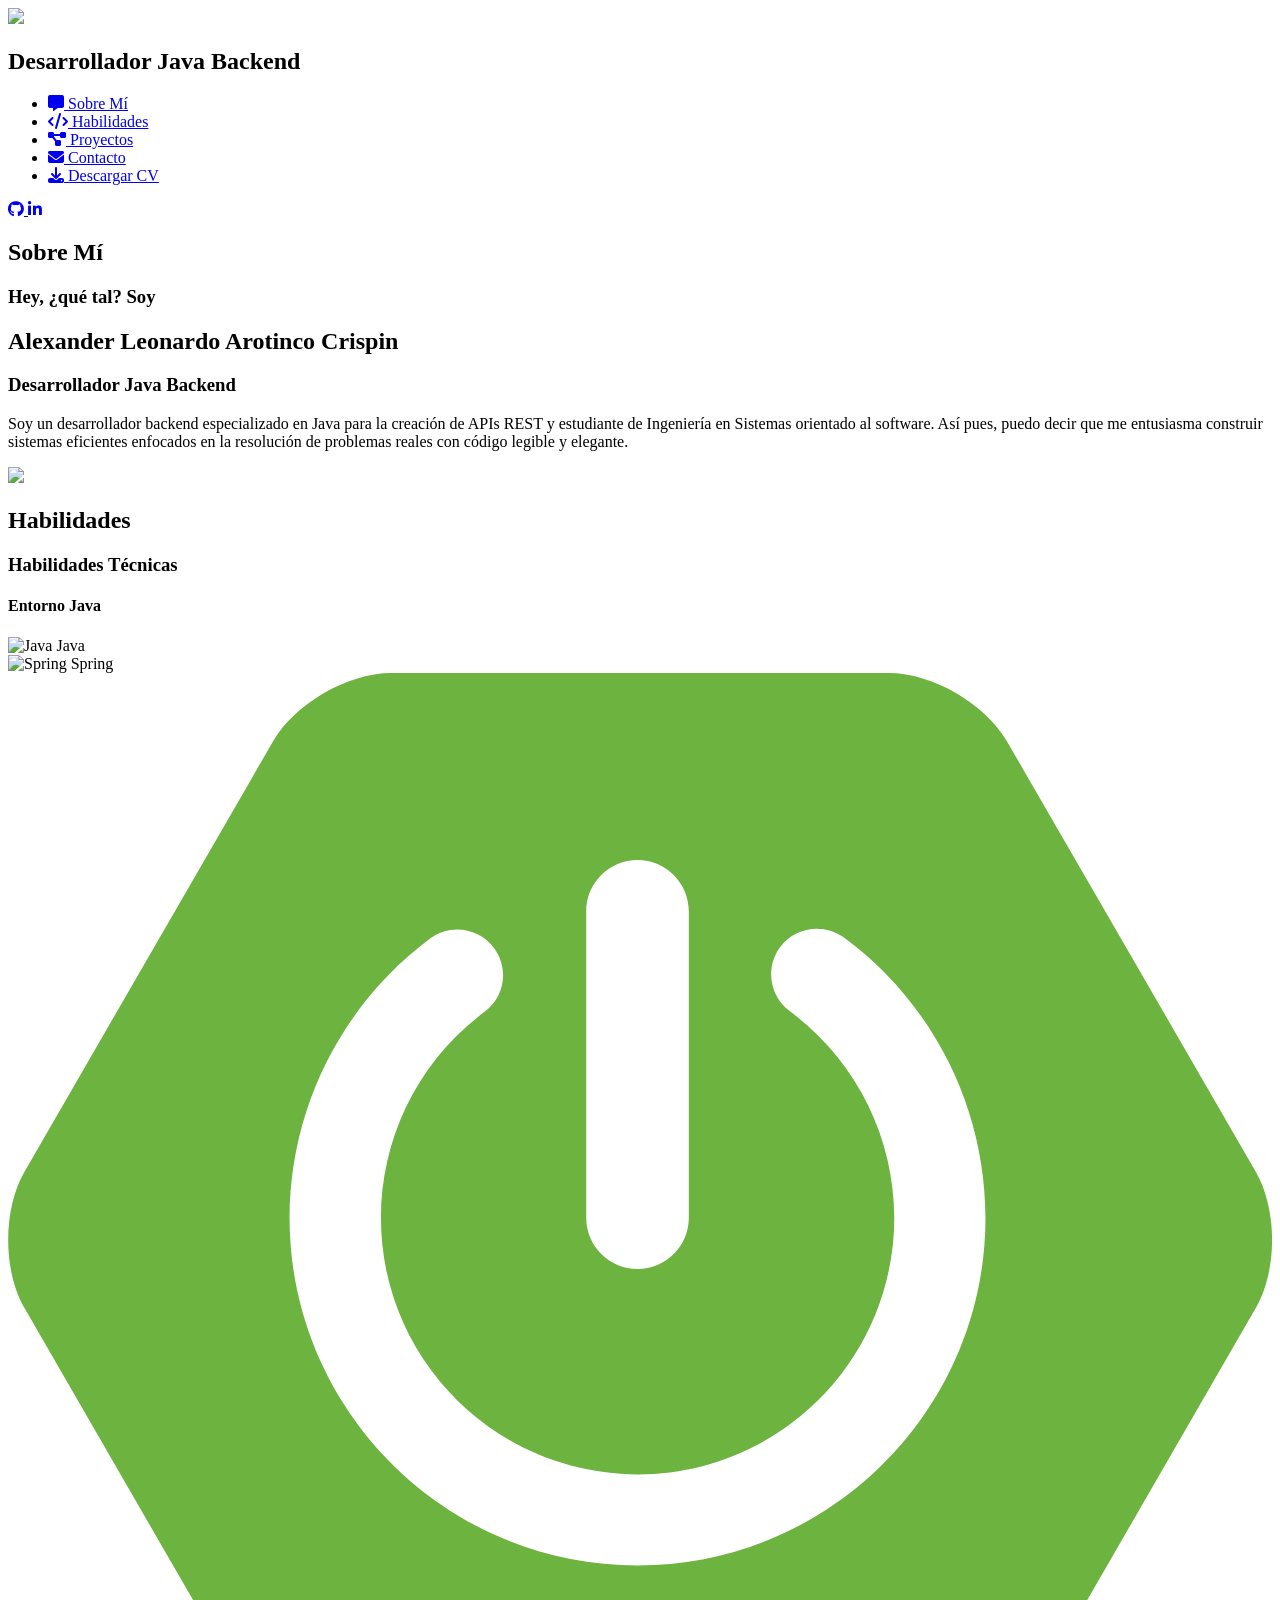
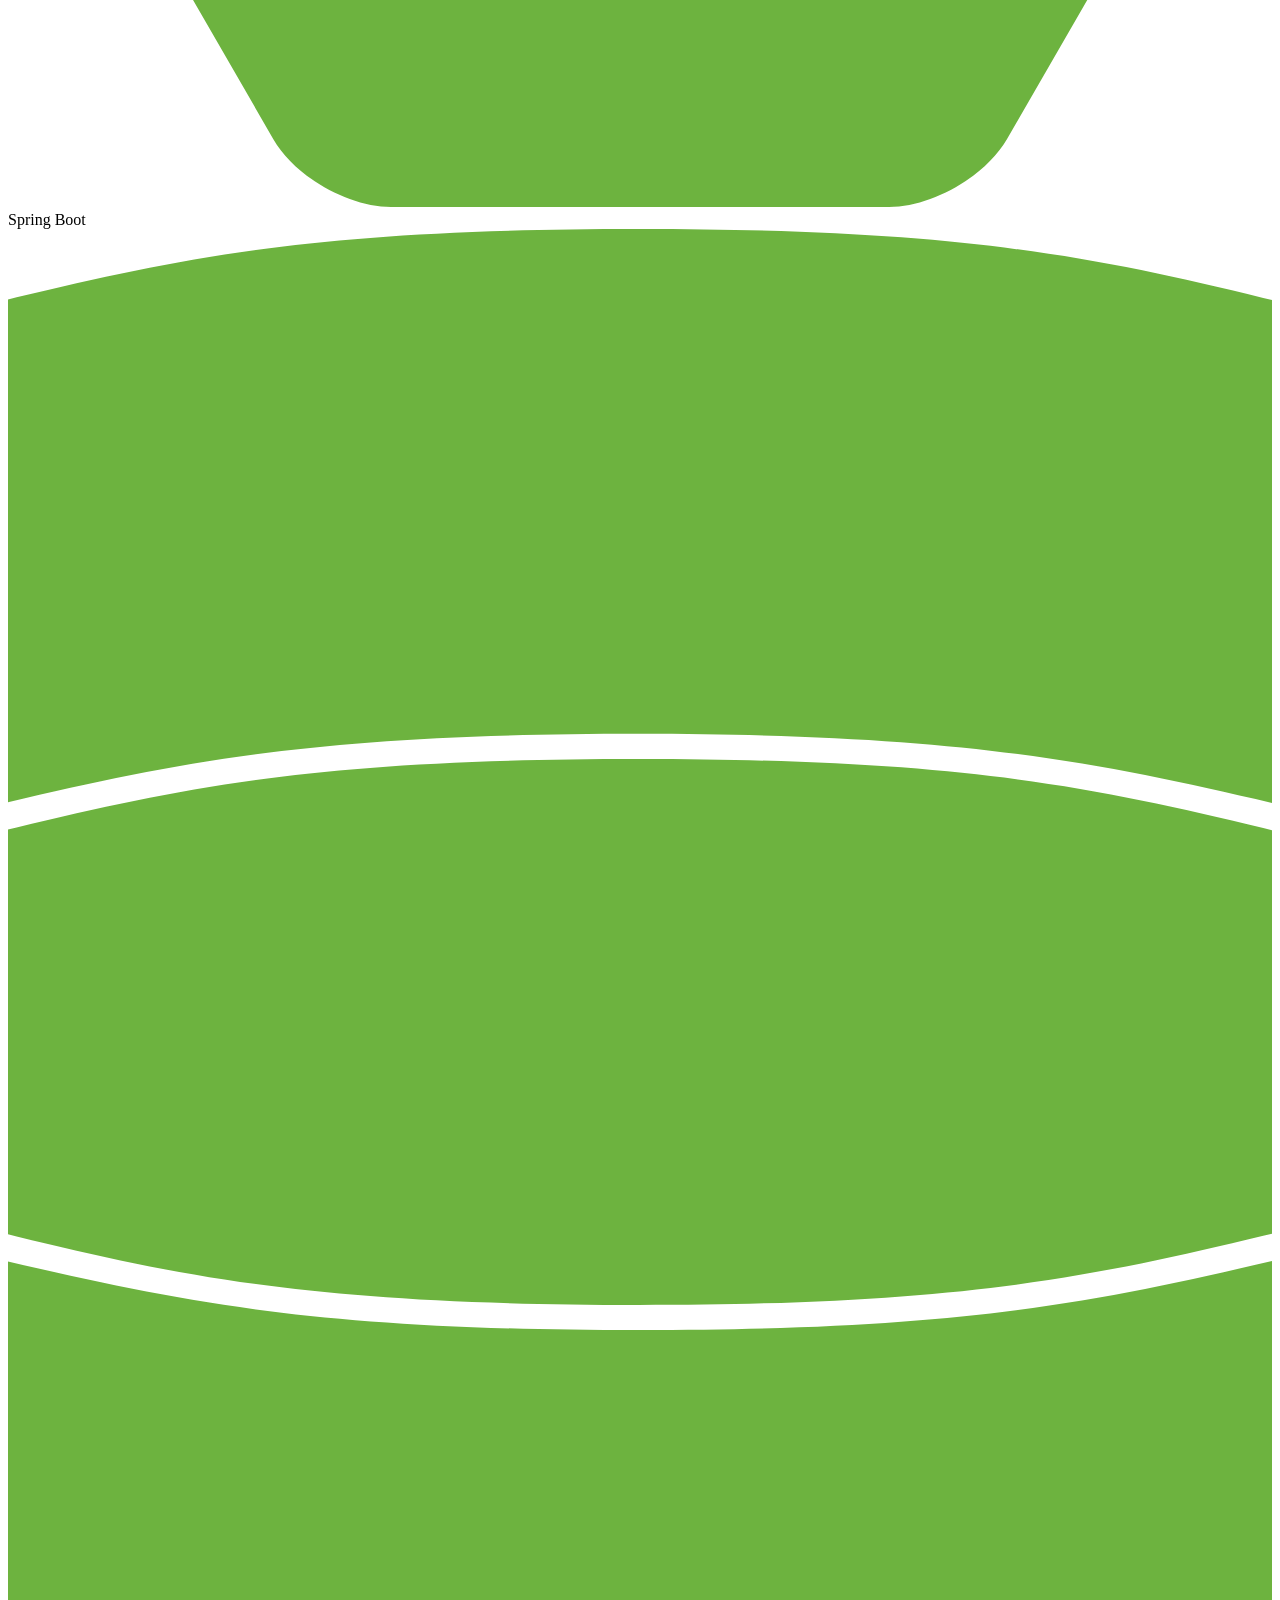
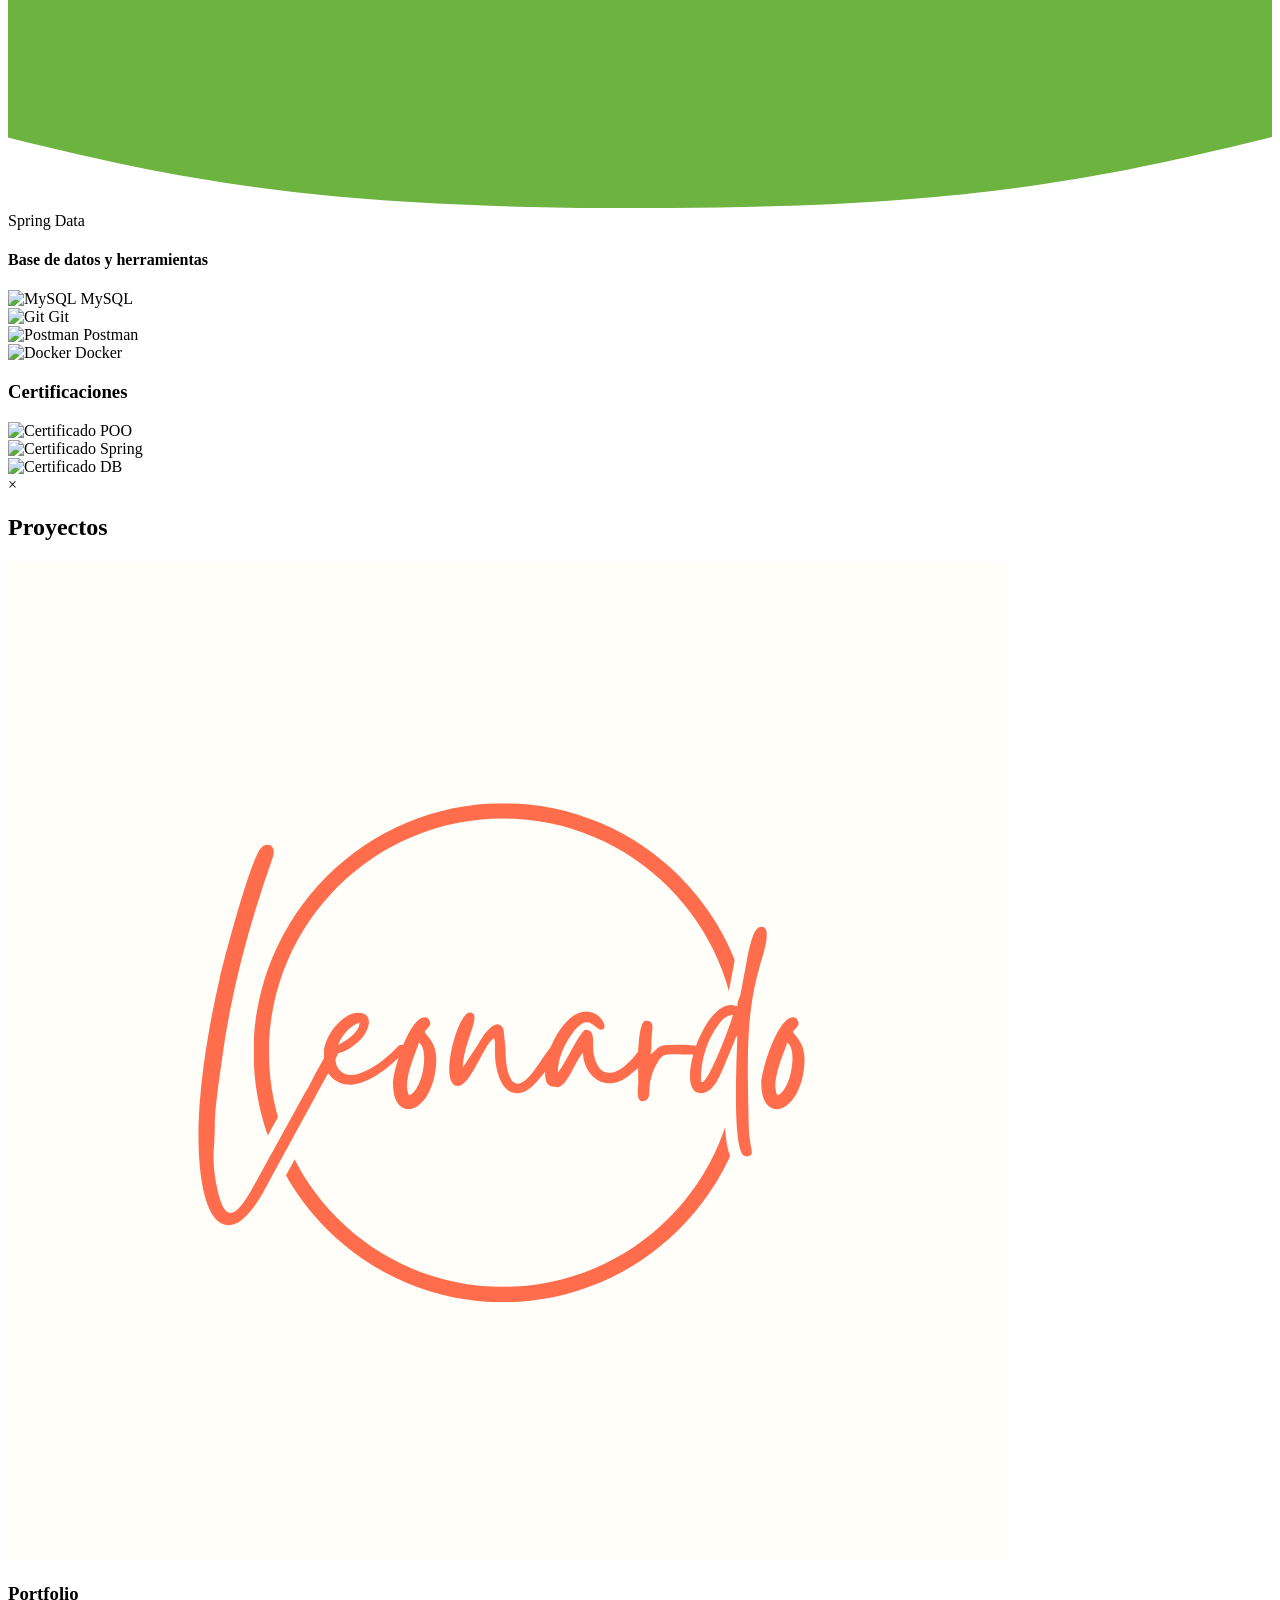
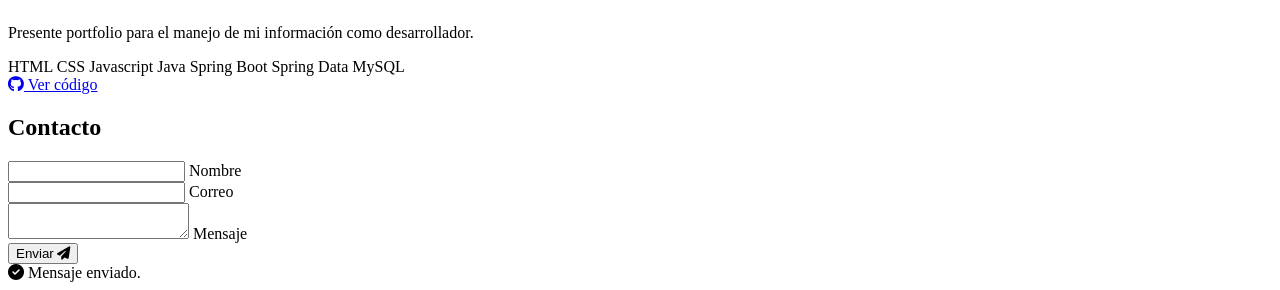
==== portfolio/src/main/resources/static/index.html @ 31a329c2 "Cambio de directorio" ====
<!DOCTYPE html>
<html lang="es">

<head>
    <meta charset="UTF-8">
    <meta name="viewport" content="width=device-width, initial-scale=1.0">
    <title>Portfolio - Arotinco Alexander</title>
    <link rel="stylesheet" href="/css/about.css">
    <link rel="stylesheet" href="/css/nav.css">
    <link rel="stylesheet" href="/css/contact.css">
    <link rel="stylesheet" href="/css/main-content.css">
    <link rel="stylesheet" href="/css/modal.css">
    <link rel="stylesheet" href="/css/projects.css">
    <link rel="stylesheet" href="/css/responsive.css">
    <link rel="stylesheet" href="/css/variables.css">
    <link rel="stylesheet" href="/css/skills.css">
    <link rel="stylesheet" href="https://cdnjs.cloudflare.com/ajax/libs/font-awesome/6.0.0-beta3/css/all.min.css">
    <link rel="stylesheet" href="https://cdnjs.cloudflare.com/ajax/libs/font-awesome/6.4.0/css/all.min.css">
</head>

<body>
    <nav class="sidebar">
        <div class="profile">
            <img src="/images/logo.png" draggable="false">
            <h2>Desarrollador Java Backend</h2>
        </div>

        <ul class="nav-links">
            <li><a href="#sobre-mi"><i class="fas fa-message"></i> Sobre Mí</a></li>
            <li><a href="#habilidades"><i class="fas fa-code"></i> Habilidades</a></li>
            <li><a href="#proyectos"><i class="fas fa-project-diagram"></i> Proyectos</a></li>
            <li><a href="#contacto"><i class="fas fa-envelope"></i> Contacto</a></li>
            <li>
                <a href="/AlexanderArotinco_CV.pdf" download class="download-btn">
                    <i class="fas fa-download"></i> Descargar CV
                </a>
            </li>
        </ul>

        <div class="social-links">
            <a href="https://github.com/leonardoac12" target="_blank" class="social-btn">
                <i class="fab fa-github"></i>
            </a>
            <a href="https://www.linkedin.com/in/alexanderarotinco" target="_blank" class="social-btn">
                <i class="fab fa-linkedin-in"></i>
            </a>
        </div>
    </nav>

    <main class="content">
        <section id="sobre-mi" class="section">
            <h2>Sobre Mí</h2>
            <div class="about-container">
                <div class="about-text">
                    <h3 class="greeting">Hey, ¿qué tal? Soy</h3>
                    <h1 class="name">Alexander Leonardo Arotinco Crispin</h1>
                    <h3 class="title">Desarrollador Java Backend</h3>
                    <p class="description">
                        Soy un desarrollador backend especializado en Java para la creación de APIs REST y estudiante de
                        Ingeniería en Sistemas orientado al software.
                        Así pues, puedo decir que me entusiasma construir sistemas eficientes enfocados en la resolución
                        de problemas reales con código legible y elegante.
                    </p>
                </div>
                <div class="about-photo">
                    <img src="/images/profile.png" class="profile-img" draggable="false">
                </div>
            </div>
        </section>

        <section id="habilidades" class="section">
    <h2>Habilidades</h2>
    <!-- Conocimientos Técnicos -->
    <div class="skills-category">
        <h3>Habilidades Técnicas</h3>
        <div class="skills-subcategories">
            <!-- Entorno Java -->
            <div class="skills-subcategory">
                <h4>Entorno Java</h4>
                <div class="skills-grid">
                    <div class="skill-item">
                        <img src="https://cdn.jsdelivr.net/gh/devicons/devicon/icons/java/java-original.svg" alt="Java" draggable="false">
                        <span>Java</span>
                    </div>
                    <div class="skill-item">
                        <img src="https://cdn.jsdelivr.net/gh/devicons/devicon/icons/spring/spring-original.svg"
                            alt="Spring" draggable="false">
                        <span>Spring</span>
                    </div>
                    <div class="skill-item">
                        <img src="images/skills/spring-boot.svg" alt="Spring Boot" draggable="false">
                        <span>Spring Boot</span>
                    </div>
                    <div class="skill-item">
                        <img src="images/skills/spring-data.svg" alt="Spring Data" draggable="false">
                        <span>Spring Data</span>
                    </div>
                </div>
            </div>
            
            <!-- Base de datos y herramientas -->
            <div class="skills-subcategory">
                <h4>Base de datos y herramientas</h4>
                <div class="skills-grid">
                    <div class="skill-item">
                        <img src="https://cdn.jsdelivr.net/gh/devicons/devicon/icons/mysql/mysql-original.svg"
                            alt="MySQL" draggable="false">
                        <span>MySQL</span>
                    </div>
                    <div class="skill-item">
                        <img src="https://cdn.jsdelivr.net/gh/devicons/devicon/icons/git/git-original.svg" alt="Git" draggable="false">
                        <span>Git</span>
                    </div>
                    <div class="skill-item">
                        <img src="https://www.vectorlogo.zone/logos/getpostman/getpostman-icon.svg" alt="Postman" draggable="false">
                        <span>Postman</span>
                    </div>
                    <div class="skill-item">
                        <img src="https://cdn.jsdelivr.net/gh/devicons/devicon/icons/docker/docker-original.svg"
                            alt="Docker" draggable="false">
                        <span>Docker</span>
                    </div>
                </div>
            </div>
        </div>
    </div>

    <div class="skills-category">
        <h3>Certificaciones</h3>
        <div class="certifications-grid">
            <!-- Certificación 1 -->
            <div class="certification-item">
                <img src="/images/certificados/certificado-poo.png" alt="Certificado POO"
                    class="certification-thumbnail" data-full="/images/certificados/certificado-poo-full.png" draggable="false">
            </div>
            <!-- Certificación 2 -->
            <div class="certification-item">
                <img src="/images/certificados/certificado-springboot.png" alt="Certificado Spring"
                    class="certification-thumbnail"
                    data-full="/images/certificados/certificado-springboot-full.png" draggable="false">
            </div>
            <!-- Certificación 3 -->
            <div class="certification-item">
                <img src="/images/certificados/certificado-db.png" alt="Certificado DB"
                    class="certification-thumbnail" data-full="/images/certificados/certificado-db-full.png" draggable="false">
            </div>
        </div>
    </div>

    <div id="certification-modal" class="modal">
        <span class="close-modal">&times;</span>
        <img class="modal-content" id="modal-image" draggable="false">
    </div>
</section>

        <section id="proyectos" class="section">
            <h2>Proyectos</h2>
            <div class="projects-grid">
                <!-- Proyecto 1 -->
                <div class="project-card">
                    <div class="project-image">
                        <img src="images/projects/proy-portfolio.png" draggable="false">
                    </div>
                    <div class="project-content">
                        <h3>Portfolio</h3>
                        <p>Presente portfolio para el manejo de mi información como desarrollador.</p>
                        <div class="project-tech">
                            <span>HTML</span>
                            <span>CSS</span>
                            <span>Javascript</span>
                            <span>Java</span>
                            <span>Spring Boot</span>
                            <span>Spring Data</span>
                            <span>MySQL</span>
                        </div>
                        <div class="project-links">
                            <a href="https://github.com/leonardoac12/portfolio" class="code-link"><i class="fab fa-github"></i> Ver código</a>
                        </div>
                    </div>
                </div>
            </div>
        </section>

        <section id="contacto" class="section">
            <h2>Contacto</h2>
            <form id="contact-form" class="contact-form">
                <div class="form-group">
                    <input type="text" id="name" name="name" required placeholder=" ">
                    <label for="name">Nombre</label>
                </div>
                <div class="form-group">
                    <input type="email" id="email" name="email" required placeholder=" ">
                    <label for="email">Correo</label>
                </div>
                <div class="form-group">
                    <textarea id="message" name="message" required placeholder=" "></textarea>
                    <label for="message">Mensaje</label>
                </div>
                <button type="submit" class="submit-btn">
                    <span>Enviar</span>
                    <i class="fas fa-paper-plane"></i>
                </button>
            </form>
            <div id="notification" class="notification">
                <i class="notification-icon fas fa-check-circle"></i>
                <span class="notification-message">Mensaje enviado.</span>
            </div>
        </section>
    </main>

    <script src="js/navigation.js"></script>
    <script src="js/modal.js"></script>
    <script src="js/contact.js"></script>
    <script src="js/main.js"></script>
</body>

</html>
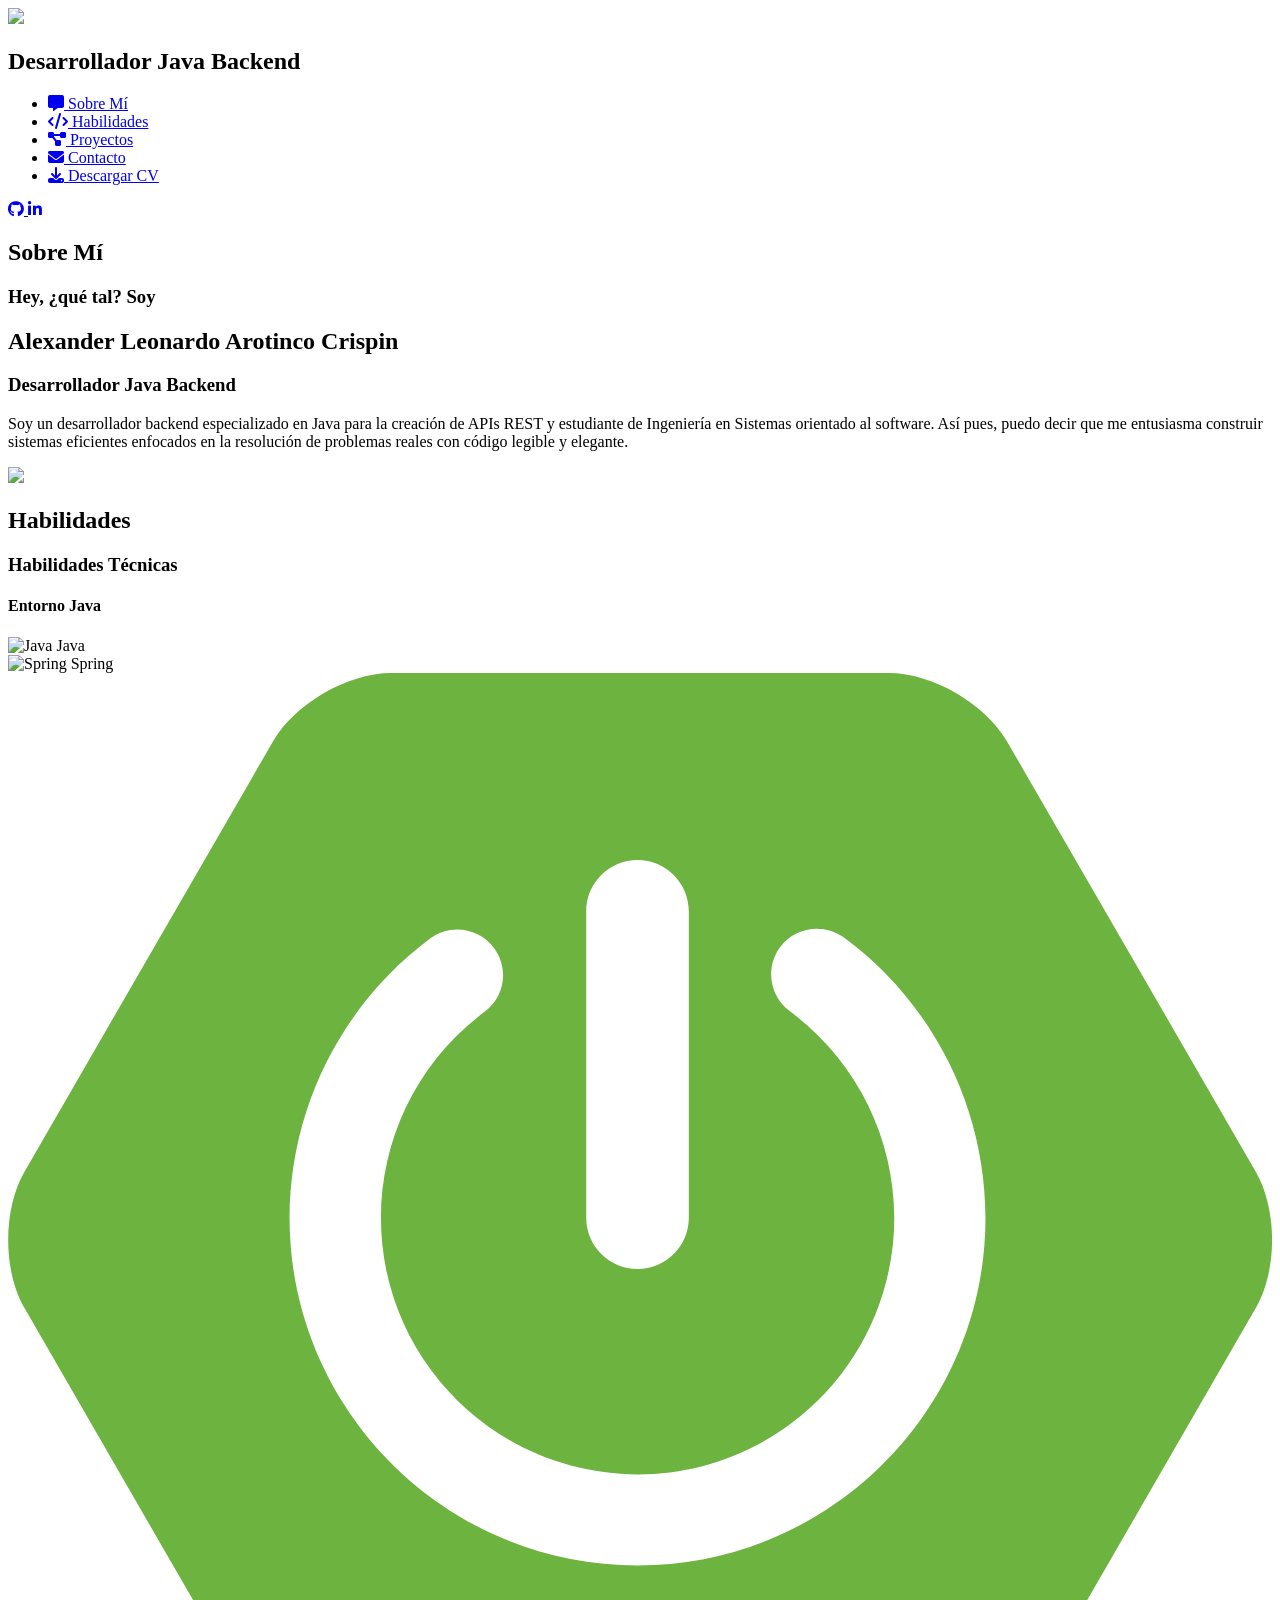
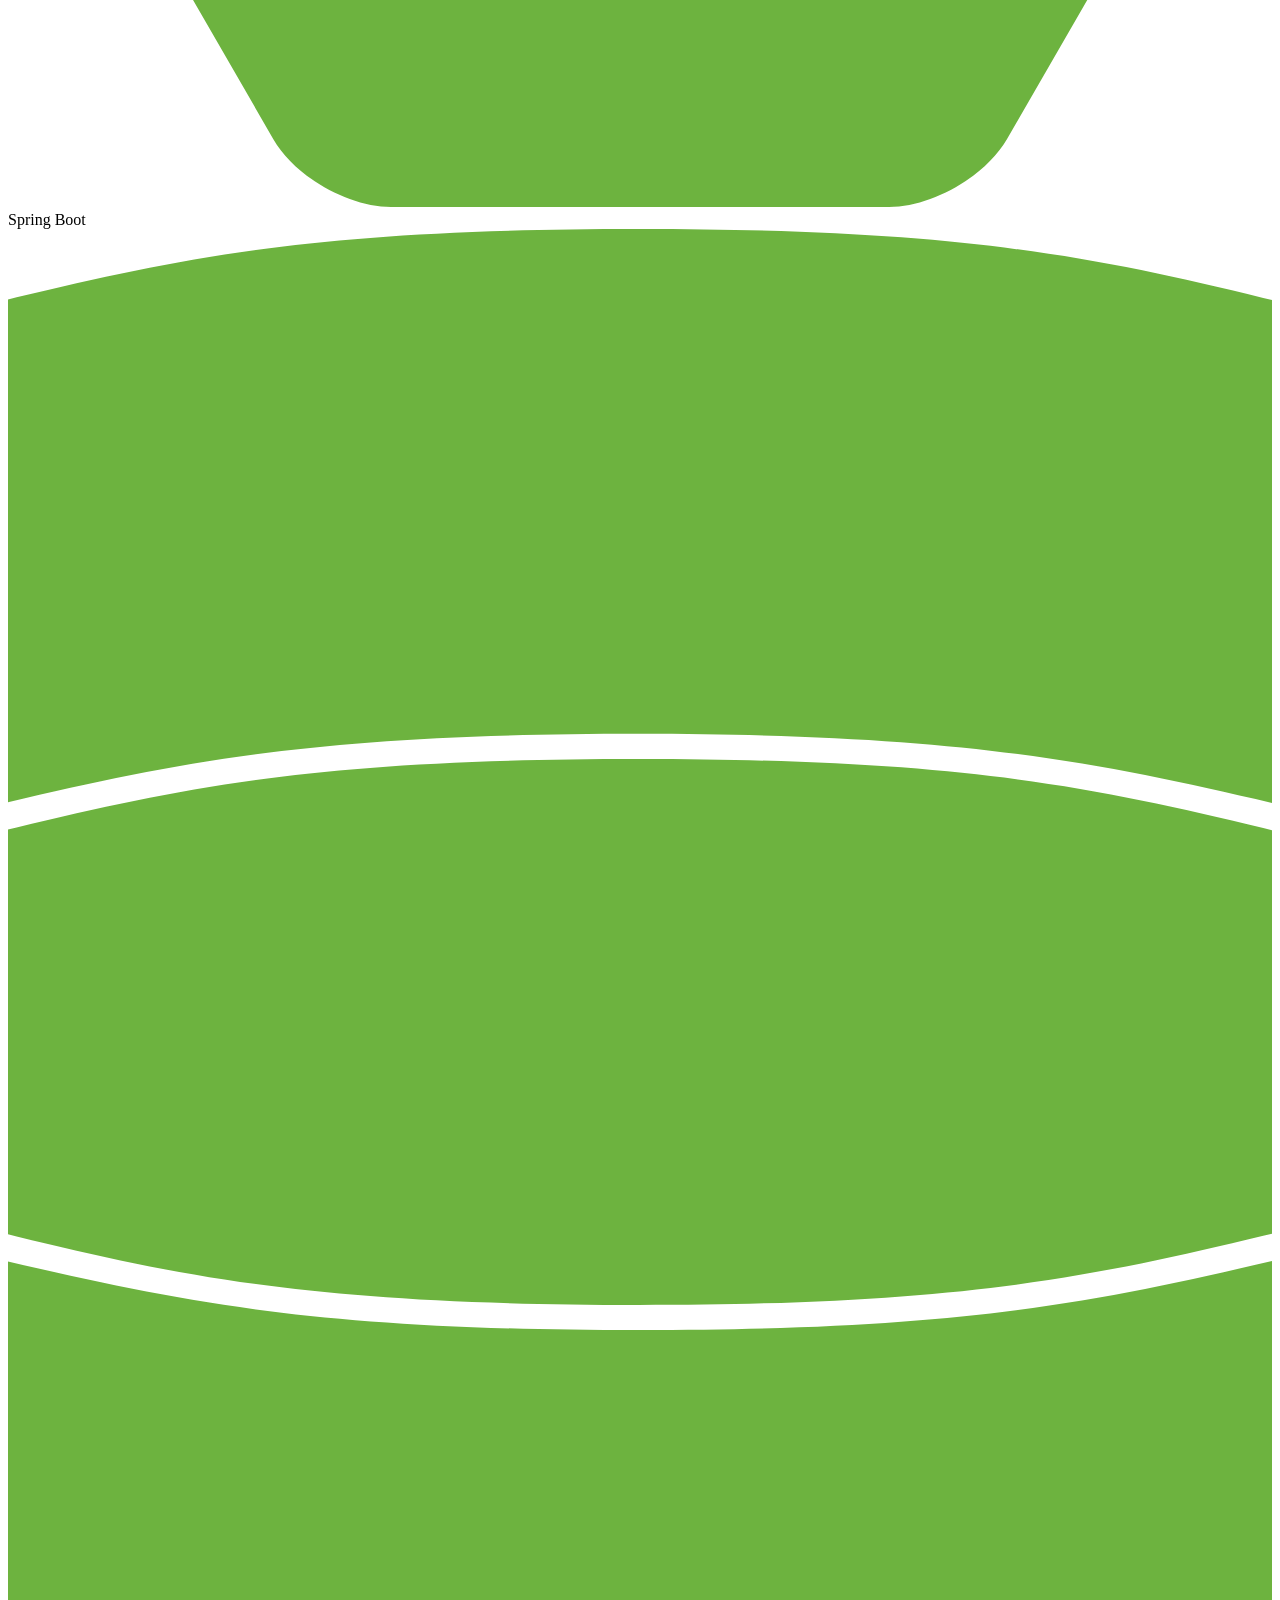
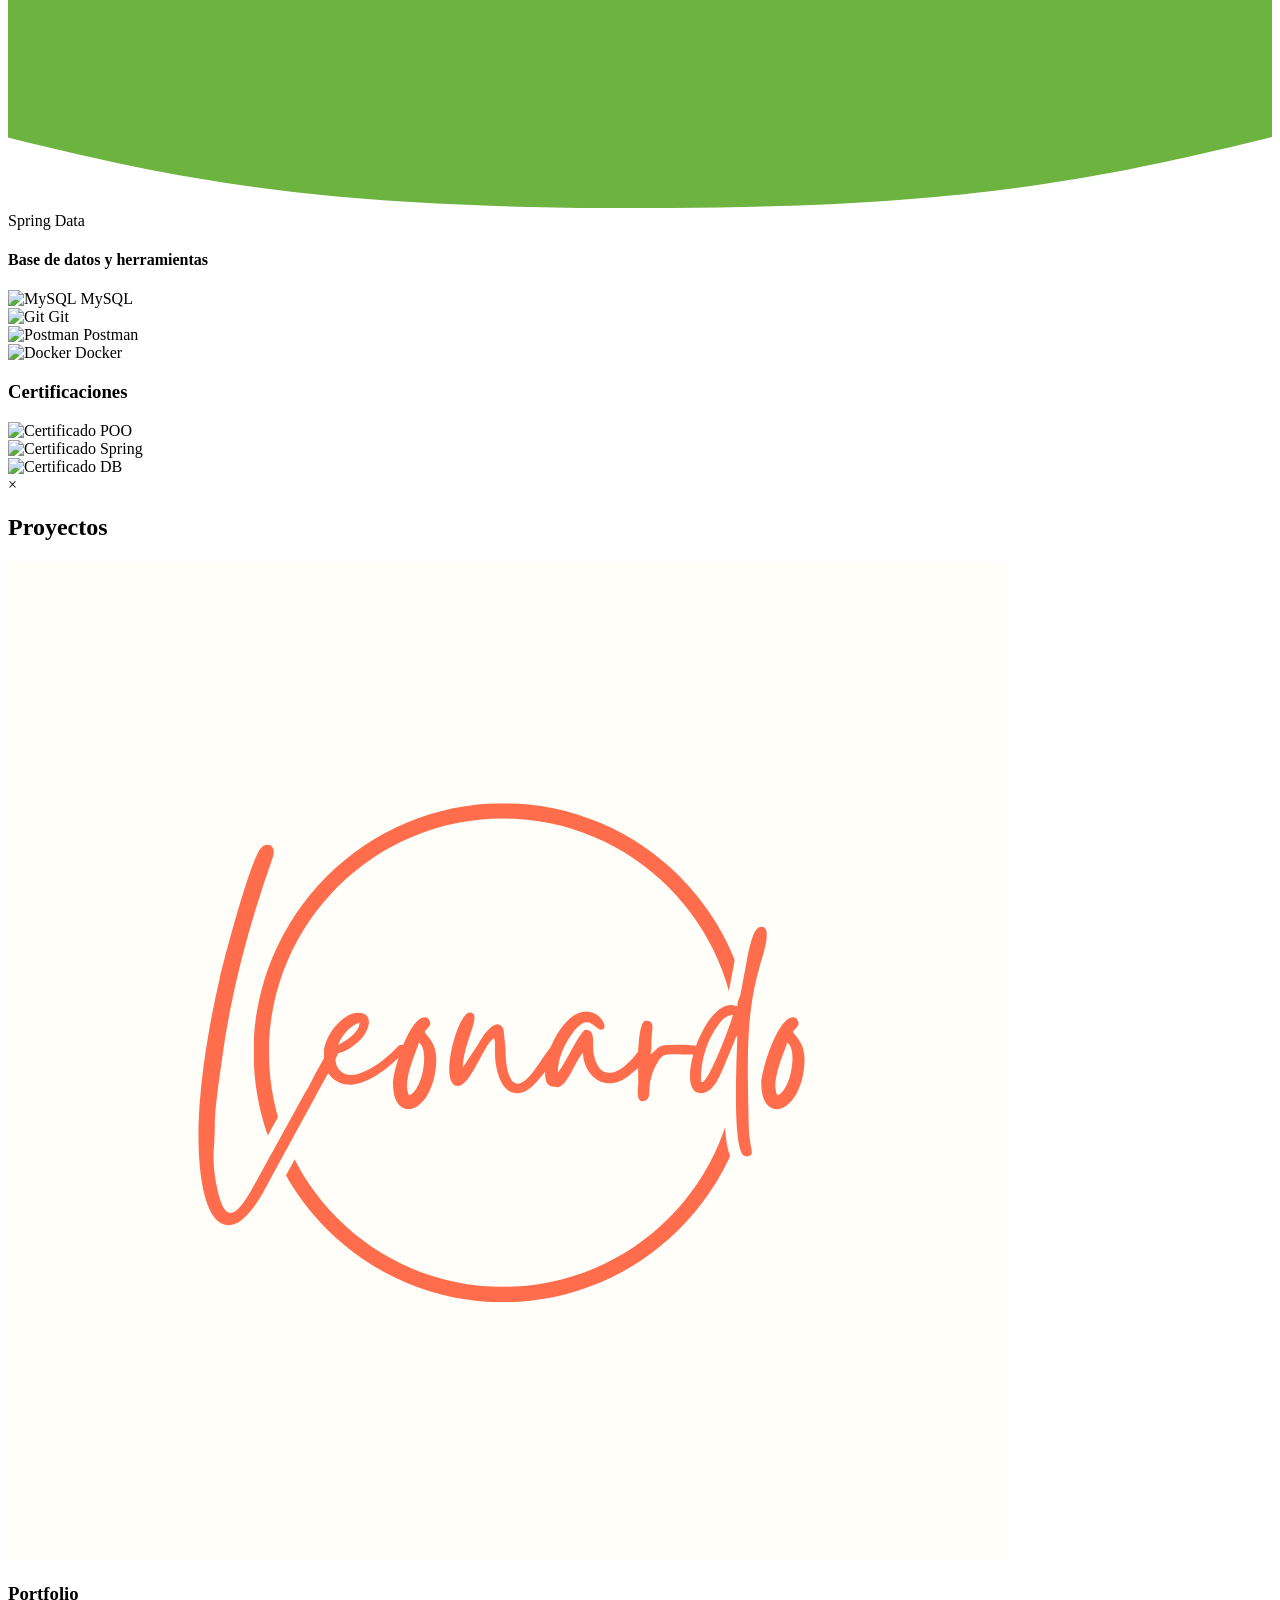
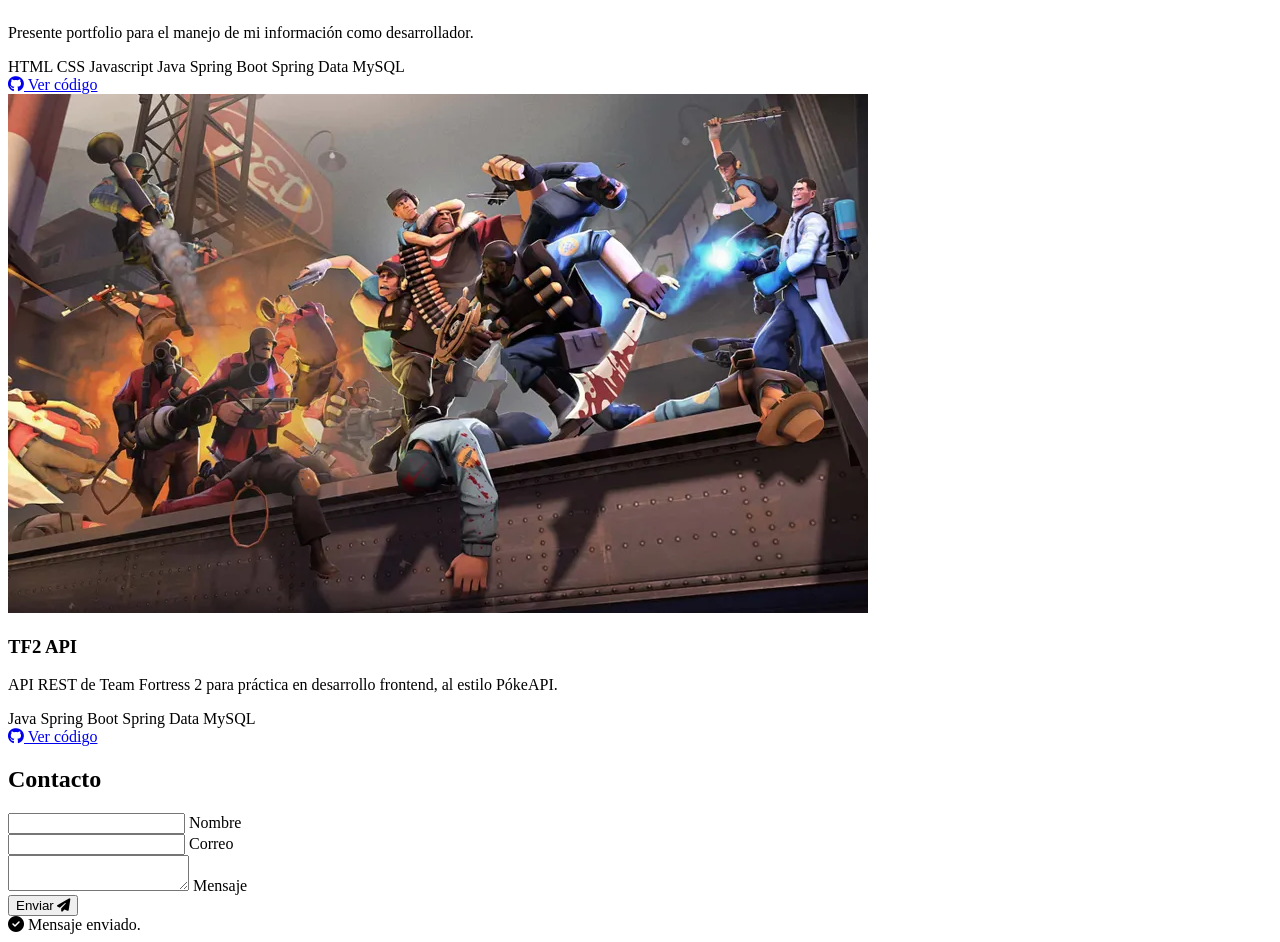
==== commit 6dfab026: "act index.html" ====
--- a/portfolio/src/main/resources/static/index.html
+++ b/portfolio/src/main/resources/static/index.html
@@ -174,7 +174,26 @@
                             <span>MySQL</span>
                         </div>
                         <div class="project-links">
-                            <a href="https://github.com/leonardoac12/portfolio" class="code-link"><i class="fab fa-github"></i> Ver código</a>
+                            <a href="https://github.com/leonardoac12/portfolio" target="_blank" class="code-link"><i class="fab fa-github"></i> Ver código</a>
+                        </div>
+                    </div>
+                </div>
+                <!-- Proyecto 2 -->
+                <div class="project-card">
+                    <div class="project-image">
+                        <img src="images/projects/proy-tf2-api.webp" draggable="false">
+                    </div>
+                    <div class="project-content">
+                        <h3>TF2 API</h3>
+                        <p>API REST de Team Fortress 2 para práctica en desarrollo frontend, al estilo PókeAPI.</p>
+                        <div class="project-tech">
+                            <span>Java</span>
+                            <span>Spring Boot</span>
+                            <span>Spring Data</span>
+                            <span>MySQL</span>
+                        </div>
+                        <div class="project-links">
+                            <a href="https://github.com/leonardoac12/tf2-api" target="_blank" class="code-link"><i class="fab fa-github"></i> Ver código</a>
                         </div>
                     </div>
                 </div>
